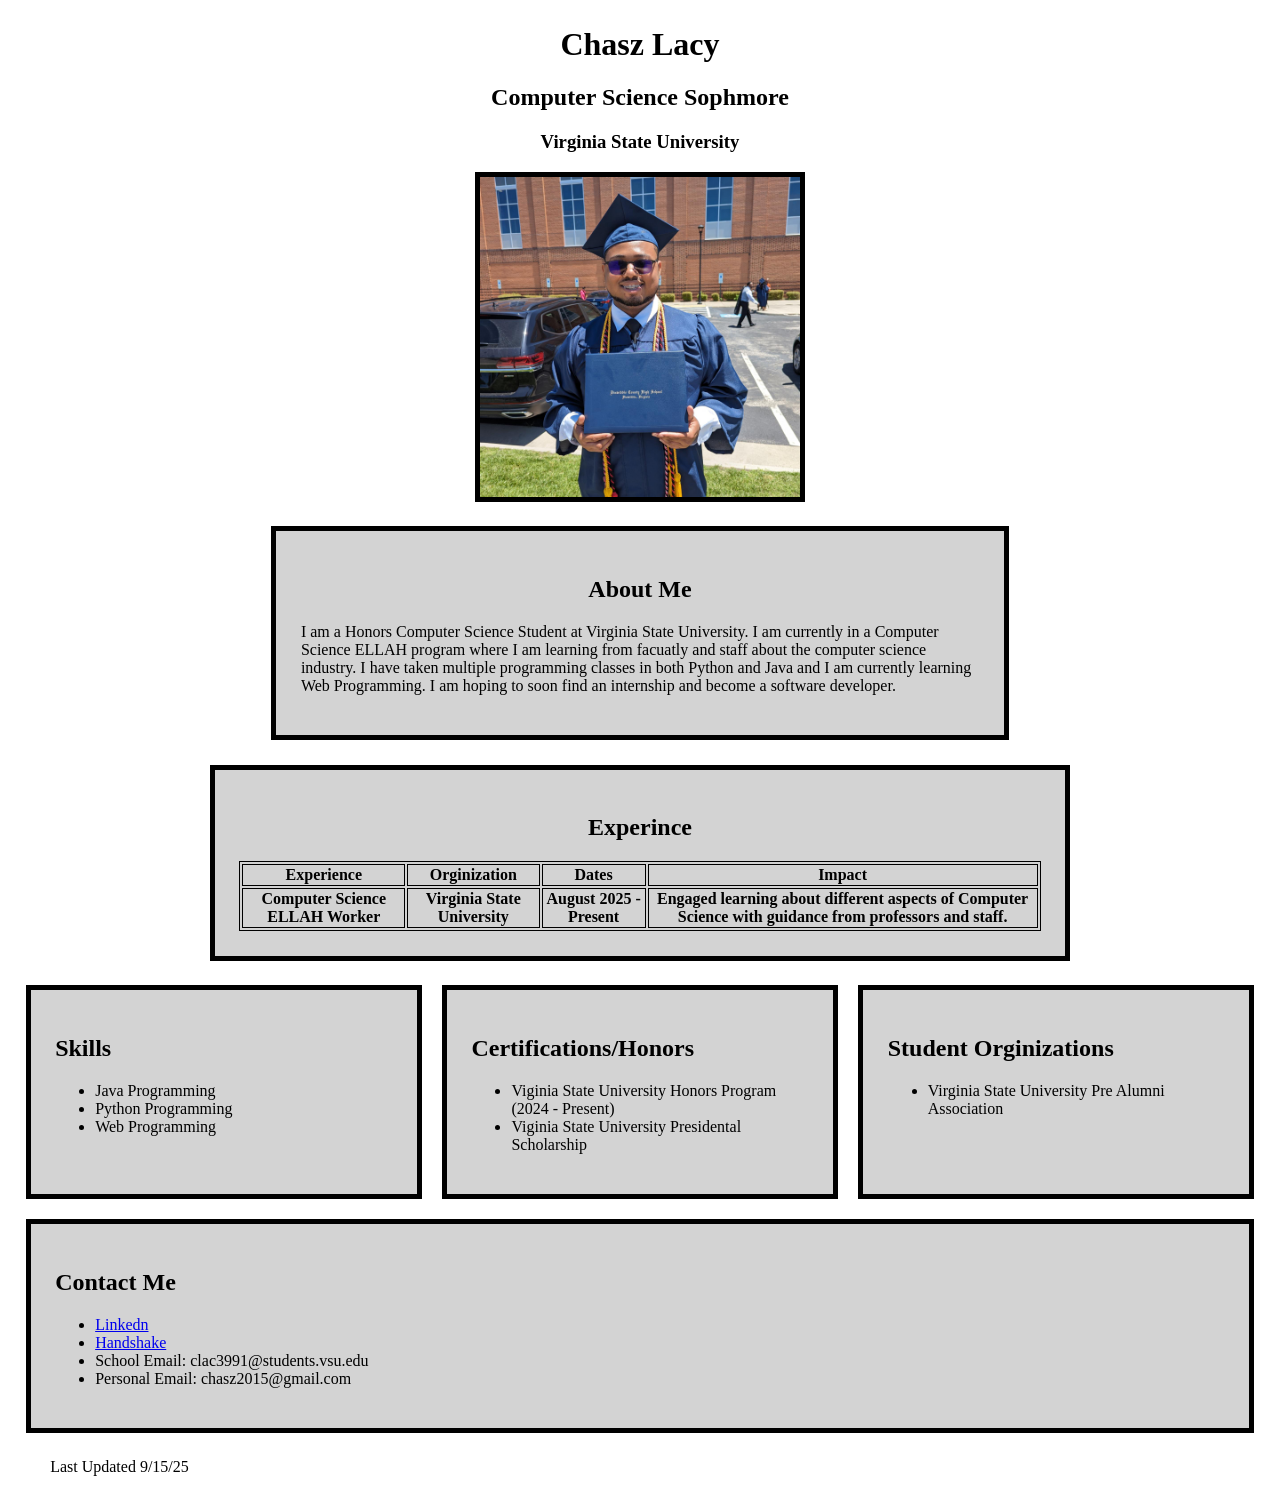
==== index.html @ b768f125 "Rename Resume.html to index.html" ====
<!DOCTYPE html>
<!--
Name: Chasz Lacy
Date: 9/5/25
Course: 296
V# 00703991
-->
<html>
    <head>
        <meta charset="UTF-8">
        <meta name="viewport" content="width=device-width, initial-scale = 1.0" >
        <title>Chasz Lacy Personal CV</title>
        <link rel="stylesheet" href="style.css">
    </head>
    <body>
        <div class = "title">
        <!--First Heading-->
        <h1>Chasz Lacy</h1>
        <h2>Computer Science Sophmore</h2>
        <h3>Virginia State University</h3>
        <!--Picture-->
        <img src="chasz_headshot.jpg" alt="Chasz Lacy Headshot">
        </div>

        <!--About Me-->
        <div class = "aboutme">
        <h2>About Me</h2>
        <p>
            I am a Honors Computer Science Student at Virginia State University. 
            I am currently in a Computer Science ELLAH program where I am learning from facuatly and staff about the computer science industry.
            I have taken multiple programming classes in both Python and Java and I am currently learning Web Programming. I am hoping to soon find an internship and become a software developer.
        </p>
        </div>

        <!--Experience-->
        <div class = "experience">
        <h2>Experince</h2>
        <table>
            <tr>
                <th>Experience</th>
                <th>Orginization</th>
                <th>Dates</th>
                <th>Impact</th>
            </tr>
            <tr>
                <th>Computer Science ELLAH Worker</th>
                <th>Virginia State University</th>
                <th>August 2025 - Present</th>
                <th>Engaged learning about different aspects of Computer Science with guidance from professors and staff.</th>
            </tr>
        </table>
        </div>

            <!--Skills-->
        <div id="horizontalrows">
            <div class = "skills">
            <h2>Skills</h2>
            <ul>
                <li>Java Programming</li>
                <li>Python Programming</li>
                <li>Web Programming</li>
            </ul>
            </div>

            <!--Certificatios-->
            <div class = "honors">
            <h2>Certifications/Honors</h2>
            <ul>
                <li>Viginia State University Honors Program (2024 - Present)</li>
                <li>Viginia State University Presidental Scholarship</li>
            </ul>
            </div>

            <!--Student Organizations-->

            <div class = "studentOrg">
            <h2>Student Orginizations</h2>
            <ul>
                <li>Virginia State University Pre Alumni Association</li>
            </ul>
            </div>

            <!--Contact-->
            <div class = "contactme">
            <h2>Contact Me</h2>
            <ul>
                <li><a href="https://www.linkedin.com/in/chasz-lacy">Linkedn</a></li>
                <li><a href="https://app.joinhandshake.com/profiles/fxt373">Handshake</a></li>
                <li>School Email: clac3991@students.vsu.edu</li>
                <li>Personal Email: chasz2015@gmail.com</li>
            </ul>
            <!--Last Updated-->
            </div>
        </div>
        <footer>Last Updated 9/15/25</footer>
    </body>
</html>
---- style.css ----
/*Main*/
body{
    margin: 2%;
}
footer{
    margin: 2%;
}

/*Title*/
.title{
    text-align: center;
}
.title h1{
    text-align: center;
}
.title img{
    display: block;
    margin-right: auto;
    margin-left: auto;
    border: solid black 5px;
    height: 20em;
    width: auto;
}

/*About Me*/
.aboutme{
    background: lightgray;
    border: solid black 5px;
    padding: 2%;
    margin: 2%;
    margin-left: 20%;
    margin-right: 20%;
}
.aboutme h2{
    text-align: center;
}

/*Experience*/
.experience{
    background: lightgray;
    border: solid black 5px;
    padding: 2%;
    margin-top: 2%;
    margin-bottom: 2%;
    margin-left: 15%;
    margin-right: 15%;
}
.experience h2{
    text-align: center;
}
.experience table,th,tr{
    border: solid black 1px;
}

/*Horizaontal charts*/
#horizontalrows {
  display: flex;
  flex-wrap: wrap;
  gap: 20px;
  justify-content: center;
}

/* all the inner sections */
#horizontalrows > div {
  background: lightgray;
  border: 5px solid black;
  padding: 2%;
  flex: 1 1 250px;     
}
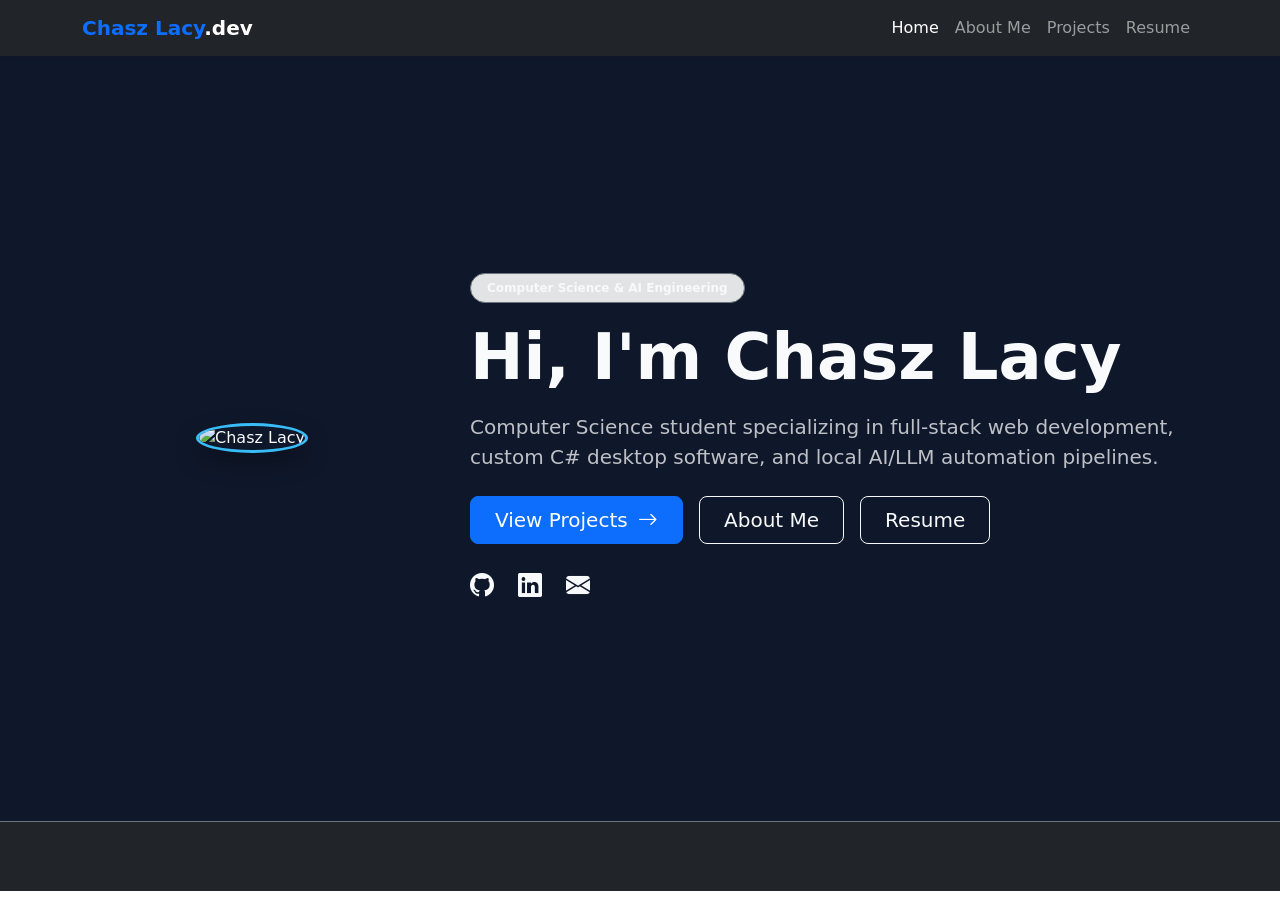
==== commit 33410bf5: "Add files via upload" ====
--- a/index.html
+++ b/index.html
@@ -1,97 +1,87 @@
 <!DOCTYPE html>
-<!--
-Name: Chasz Lacy
-Date: 9/5/25
-Course: 296
-V# 00703991
--->
-<html>
-    <head>
-        <meta charset="UTF-8">
-        <meta name="viewport" content="width=device-width, initial-scale = 1.0" >
-        <title>Chasz Lacy Personal CV</title>
-        <link rel="stylesheet" href="style.css">
-    </head>
-    <body>
-        <div class = "title">
-        <!--First Heading-->
-        <h1>Chasz Lacy</h1>
-        <h2>Computer Science Sophmore</h2>
-        <h3>Virginia State University</h3>
-        <!--Picture-->
-        <img src="chasz_headshot.jpg" alt="Chasz Lacy Headshot">
-        </div>
+<html lang="en">
+<head>
+    <meta charset="UTF-8">
+    <meta name="viewport" content="width=device-width, initial-scale=1.0">
+    <title>Chasz Lacy | Software Developer & AI Specialist</title>
+    <link href="https://cdn.jsdelivr.net/npm/bootstrap@5.3.3/dist/css/bootstrap.min.css" rel="stylesheet">
+    <link href="https://cdn.jsdelivr.net/npm/bootstrap-icons@1.11.3/font/bootstrap-icons.min.css" rel="stylesheet">
+    <style>
+        :root { --hero-bg: #0f172a; }
+        body { font-family: 'Segoe UI', system-ui, sans-serif; color: #334155; }
+        .hero-section {
+            background-color: var(--hero-bg);
+            color: #f8fafc;
+            min-height: 85vh;
+            display: flex;
+            align-items: center;
+        }
+        .profile-img {
+            width: 260px;
+            height: 260px;
+            object-fit: cover;
+            border: 3px solid #38bdf8;
+            box-shadow: 0 10px 25px rgba(0,0,0,0.3);
+        }
+    </style>
+</head>
+<body>
 
-        <!--About Me-->
-        <div class = "aboutme">
-        <h2>About Me</h2>
-        <p>
-            I am a Honors Computer Science Student at Virginia State University. 
-            I am currently in a Computer Science ELLAH program where I am learning from facuatly and staff about the computer science industry.
-            I have taken multiple programming classes in both Python and Java and I am currently learning Web Programming. I am hoping to soon find an internship and become a software developer.
-        </p>
-        </div>
-
-        <!--Experience-->
-        <div class = "experience">
-        <h2>Experince</h2>
-        <table>
-            <tr>
-                <th>Experience</th>
-                <th>Orginization</th>
-                <th>Dates</th>
-                <th>Impact</th>
-            </tr>
-            <tr>
-                <th>Computer Science ELLAH Worker</th>
-                <th>Virginia State University</th>
-                <th>August 2025 - Present</th>
-                <th>Engaged learning about different aspects of Computer Science with guidance from professors and staff.</th>
-            </tr>
-        </table>
-        </div>
-
-            <!--Skills-->
-        <div id="horizontalrows">
-            <div class = "skills">
-            <h2>Skills</h2>
-            <ul>
-                <li>Java Programming</li>
-                <li>Python Programming</li>
-                <li>Web Programming</li>
-            </ul>
-            </div>
-
-            <!--Certificatios-->
-            <div class = "honors">
-            <h2>Certifications/Honors</h2>
-            <ul>
-                <li>Viginia State University Honors Program (2024 - Present)</li>
-                <li>Viginia State University Presidental Scholarship</li>
-            </ul>
-            </div>
-
-            <!--Student Organizations-->
-
-            <div class = "studentOrg">
-            <h2>Student Orginizations</h2>
-            <ul>
-                <li>Virginia State University Pre Alumni Association</li>
-            </ul>
-            </div>
-
-            <!--Contact-->
-            <div class = "contactme">
-            <h2>Contact Me</h2>
-            <ul>
-                <li><a href="https://www.linkedin.com/in/chasz-lacy">Linkedn</a></li>
-                <li><a href="https://app.joinhandshake.com/profiles/fxt373">Handshake</a></li>
-                <li>School Email: clac3991@students.vsu.edu</li>
-                <li>Personal Email: chasz2015@gmail.com</li>
-            </ul>
-            <!--Last Updated-->
+    <!-- Shared Navigation -->
+    <nav class="navbar navbar-expand-lg navbar-dark bg-dark sticky-top shadow-sm">
+        <div class="container">
+            <a class="navbar-brand fw-bold text-primary" href="index.html">Chasz Lacy<span class="text-white">.dev</span></a>
+            <button class="navbar-toggler" type="button" data-bs-toggle="collapse" data-bs-target="#navbarNav">
+                <span class="navbar-toggler-icon"></span>
+            </button>
+            <div class="collapse navbar-collapse" id="navbarNav">
+                <ul class="navbar-nav ms-auto fs-6">
+                    <li class="nav-item"><a class="nav-link active" href="index.html">Home</a></li>
+                    <li class="nav-item"><a class="nav-link" href="about.html">About Me</a></li>
+                    <li class="nav-item"><a class="nav-link" href="projects.html">Projects</a></li>
+                    <li class="nav-item"><a class="nav-link" href="resume.html">Resume</a></li>
+                </ul>
             </div>
         </div>
-        <footer>Last Updated 9/15/25</footer>
-    </body>
-</html>
+    </nav>
+
+    <!-- Hero Header -->
+    <header class="hero-section py-5">
+        <div class="container">
+            <div class="row align-items-center g-5">
+                <!-- Profile Image -->
+                <div class="col-lg-4 text-center">
+                    <img src="profile.jpg" alt="Chasz Lacy" class="rounded-circle profile-img img-fluid">
+                </div>
+                <!-- Bio & Action Buttons -->
+                <div class="col-lg-8 text-center text-lg-start">
+                    <span class="badge bg-secondary-subtle text-light border border-secondary px-3 py-2 rounded-pill mb-3">Computer Science & AI Engineering</span>
+                    <h1 class="display-3 fw-bold mb-3">Hi, I'm Chasz Lacy</h1>
+                    <p class="lead text-light opacity-75 mb-4">
+                        Computer Science student specializing in full-stack web development, custom C# desktop software, and local AI/LLM automation pipelines.
+                    </p>
+                    <div class="d-flex gap-3 flex-wrap justify-content-center justify-content-lg-start mb-4">
+                        <a href="projects.html" class="btn btn-primary btn-lg px-4">View Projects <i class="bi bi-arrow-right ms-1"></i></a>
+                        <a href="about.html" class="btn btn-outline-light btn-lg px-4">About Me</a>
+                        <a href="resume.html" class="btn btn-outline-light btn-lg px-4">Resume</a>
+                    </div>
+                    <!-- Social Icons -->
+                    <div class="d-flex gap-4 justify-content-center justify-content-lg-start fs-4 text-light">
+                        <a href="https://github.com" target="_blank" class="text-light"><i class="bi bi-github"></i></a>
+                        <a href="https://linkedin.com" target="_blank" class="text-light"><i class="bi bi-linkedin"></i></a>
+                        <a href="mailto:your.email@example.com" class="text-light"><i class="bi bi-envelope-fill"></i></a>
+                    </div>
+                </div>
+            </div>
+        </div>
+    </header>
+
+    <footer class="py-4 bg-dark text-center text-muted border-top border-secondary">
+        <div class="container">
+            <p class="mb-0 small">&copy; 2026 Chasz Lacy. Built with Bootstrap 5.</p>
+        </div>
+    </footer>
+
+    <script src="https://cdn.jsdelivr.net/npm/bootstrap@5.3.3/dist/js/bootstrap.bundle.min.js"></script>
+</body>
+</html>
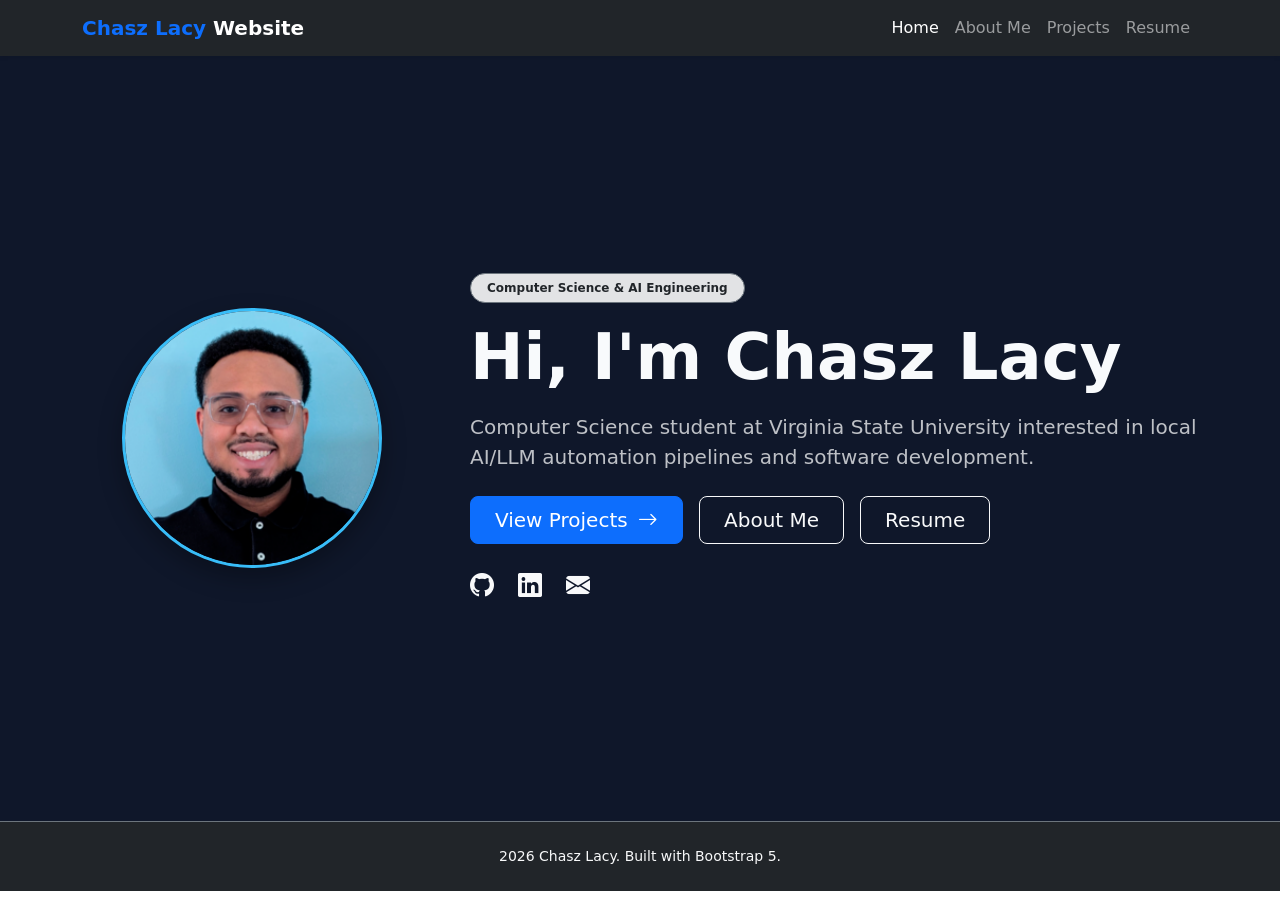
==== commit a5a8e34f: "Add files via upload" ====
--- a/index.html
+++ b/index.html
@@ -3,9 +3,10 @@
 <head>
     <meta charset="UTF-8">
     <meta name="viewport" content="width=device-width, initial-scale=1.0">
-    <title>Chasz Lacy | Software Developer & AI Specialist</title>
+    <title>Chasz Lacy | Computer Science Student</title>
     <link href="https://cdn.jsdelivr.net/npm/bootstrap@5.3.3/dist/css/bootstrap.min.css" rel="stylesheet">
     <link href="https://cdn.jsdelivr.net/npm/bootstrap-icons@1.11.3/font/bootstrap-icons.min.css" rel="stylesheet">
+    <link href = "https://cloudflare.com" rel="stylesheet">
     <style>
         :root { --hero-bg: #0f172a; }
         body { font-family: 'Segoe UI', system-ui, sans-serif; color: #334155; }
@@ -30,7 +31,7 @@
     <!-- Shared Navigation -->
     <nav class="navbar navbar-expand-lg navbar-dark bg-dark sticky-top shadow-sm">
         <div class="container">
-            <a class="navbar-brand fw-bold text-primary" href="index.html">Chasz Lacy<span class="text-white">.dev</span></a>
+            <a class="navbar-brand fw-bold text-primary" href="index.html">Chasz Lacy<span class="text-white"> Website</span></a>
             <button class="navbar-toggler" type="button" data-bs-toggle="collapse" data-bs-target="#navbarNav">
                 <span class="navbar-toggler-icon"></span>
             </button>
@@ -55,10 +56,10 @@
                 </div>
                 <!-- Bio & Action Buttons -->
                 <div class="col-lg-8 text-center text-lg-start">
-                    <span class="badge bg-secondary-subtle text-light border border-secondary px-3 py-2 rounded-pill mb-3">Computer Science & AI Engineering</span>
+                    <span class="badge bg-secondary-subtle text-dark border border-secondary px-3 py-2 rounded-pill mb-3">Computer Science & AI Engineering</span>
                     <h1 class="display-3 fw-bold mb-3">Hi, I'm Chasz Lacy</h1>
                     <p class="lead text-light opacity-75 mb-4">
-                        Computer Science student specializing in full-stack web development, custom C# desktop software, and local AI/LLM automation pipelines.
+                        Computer Science student at Virginia State University interested in local AI/LLM automation pipelines and software development.
                     </p>
                     <div class="d-flex gap-3 flex-wrap justify-content-center justify-content-lg-start mb-4">
                         <a href="projects.html" class="btn btn-primary btn-lg px-4">View Projects <i class="bi bi-arrow-right ms-1"></i></a>
@@ -67,9 +68,9 @@
                     </div>
                     <!-- Social Icons -->
                     <div class="d-flex gap-4 justify-content-center justify-content-lg-start fs-4 text-light">
-                        <a href="https://github.com" target="_blank" class="text-light"><i class="bi bi-github"></i></a>
-                        <a href="https://linkedin.com" target="_blank" class="text-light"><i class="bi bi-linkedin"></i></a>
-                        <a href="mailto:your.email@example.com" class="text-light"><i class="bi bi-envelope-fill"></i></a>
+                        <a href="https://github.com/ChaszL" target="_blank" class="text-light"><i class="bi bi-github"></i></a>
+                        <a href="https://www.linkedin.com/in/chasz-lacy/" target="_blank" class="text-light"><i class="bi bi-linkedin"></i></a>
+                        <a href="mailto:chasz2015@gmail.com" class="text-light"><i class="bi bi-envelope-fill"></i></a>
                     </div>
                 </div>
             </div>
@@ -78,7 +79,7 @@
 
     <footer class="py-4 bg-dark text-center text-muted border-top border-secondary">
         <div class="container">
-            <p class="mb-0 small">&copy; 2026 Chasz Lacy. Built with Bootstrap 5.</p>
+            <p class="mb-0 small text-light">2026 Chasz Lacy. Built with Bootstrap 5.</p>
         </div>
     </footer>
 
